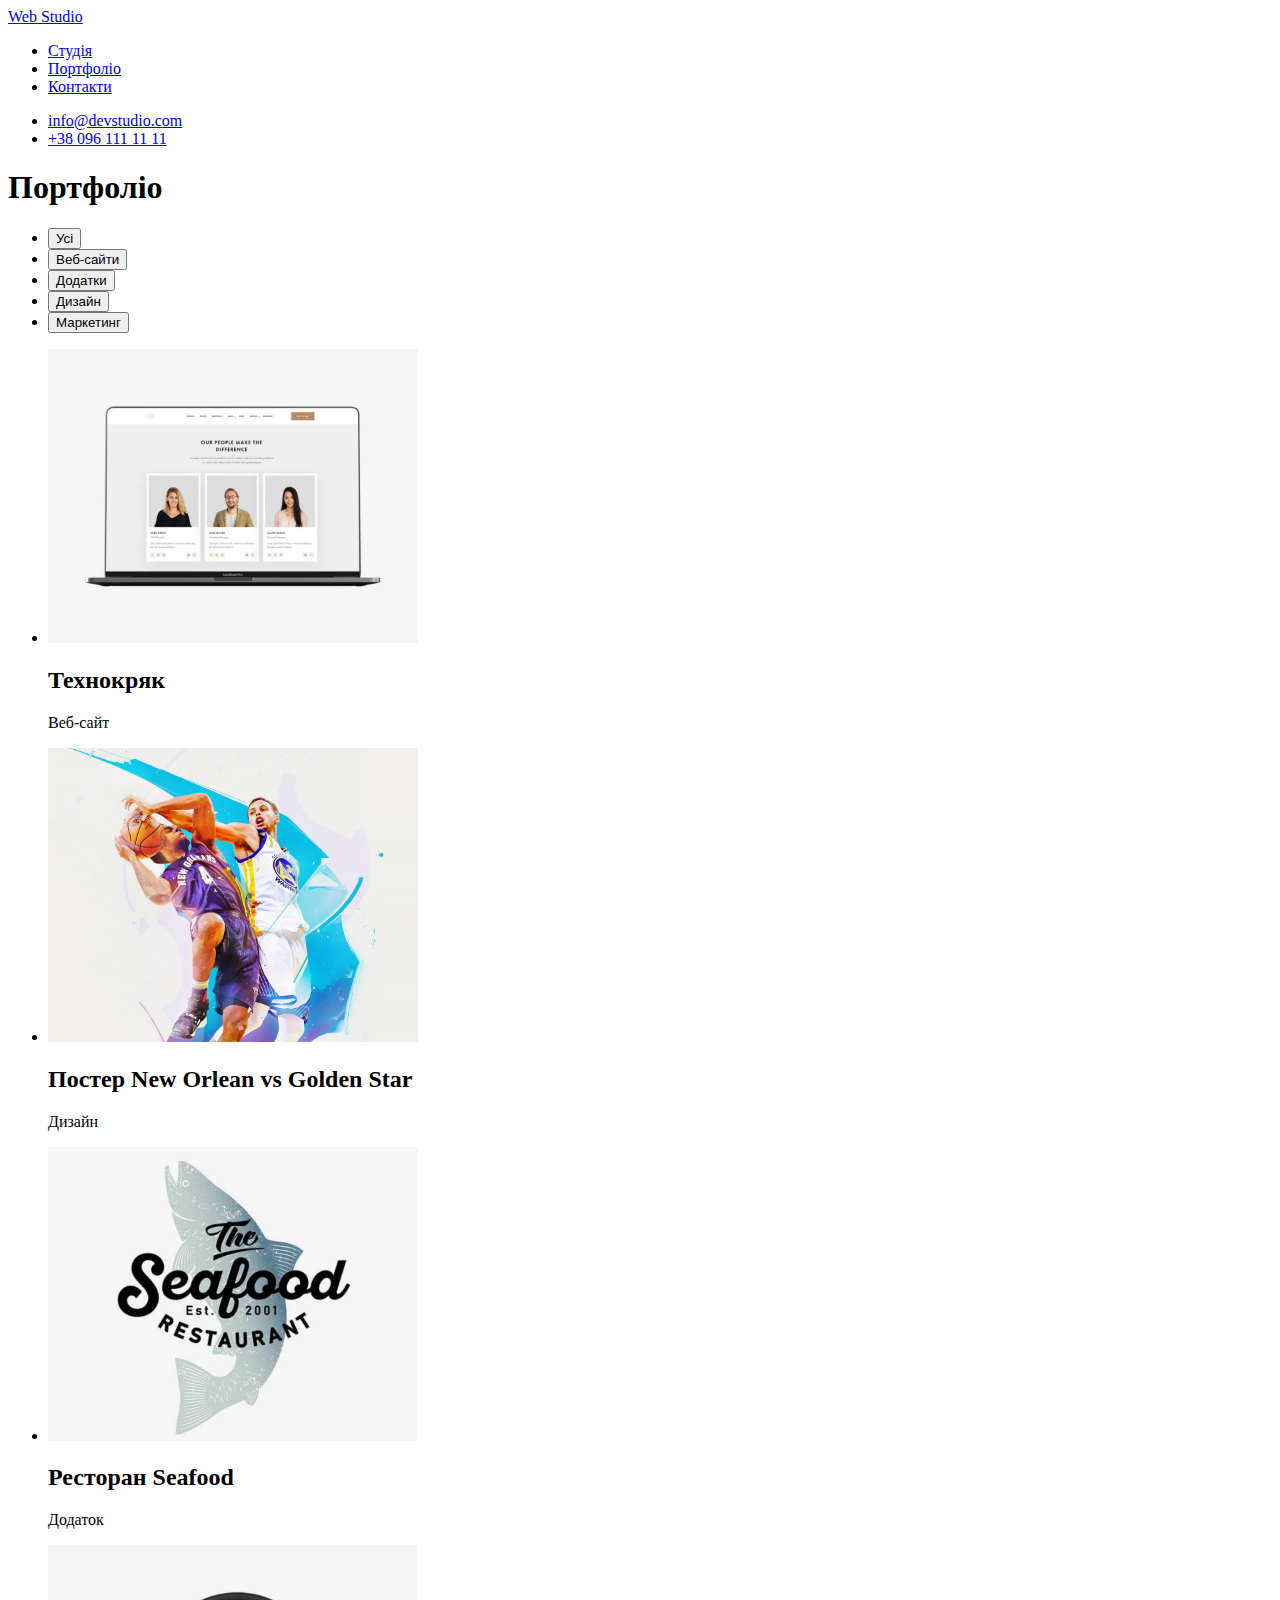
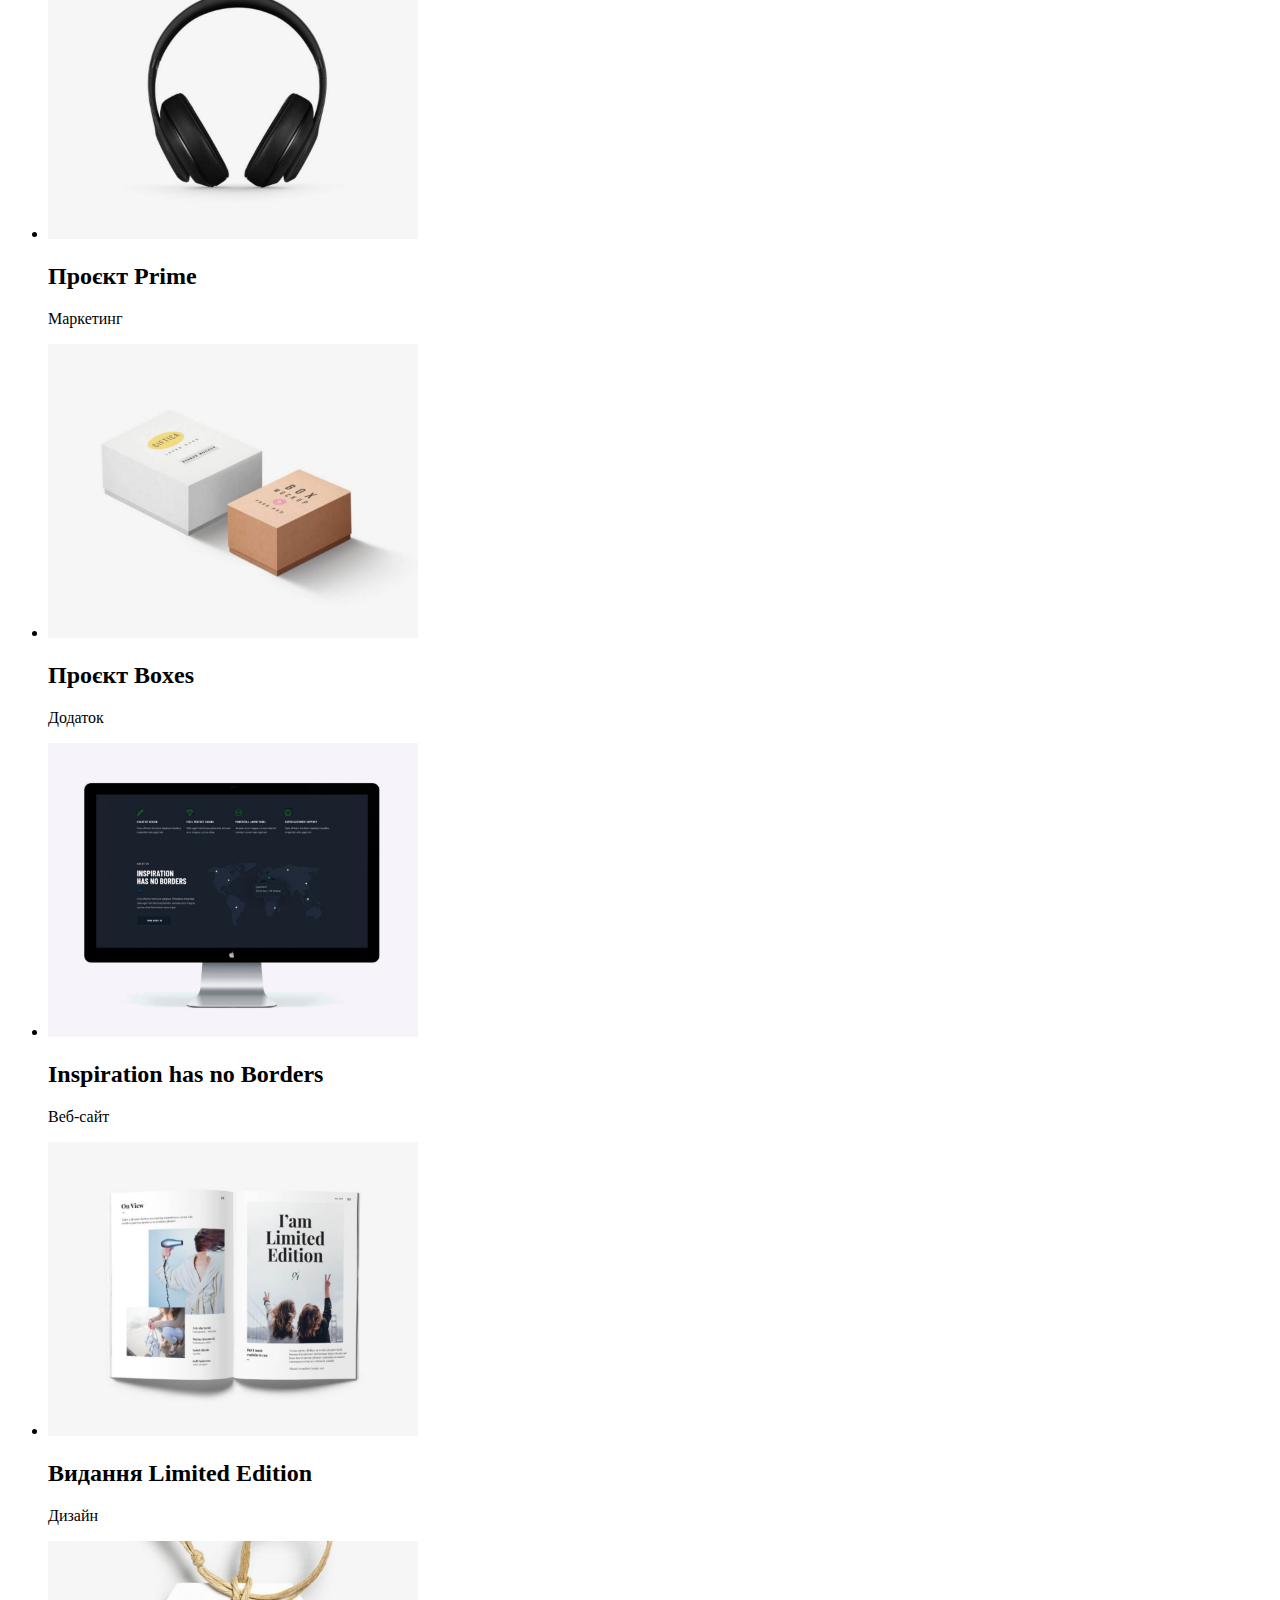
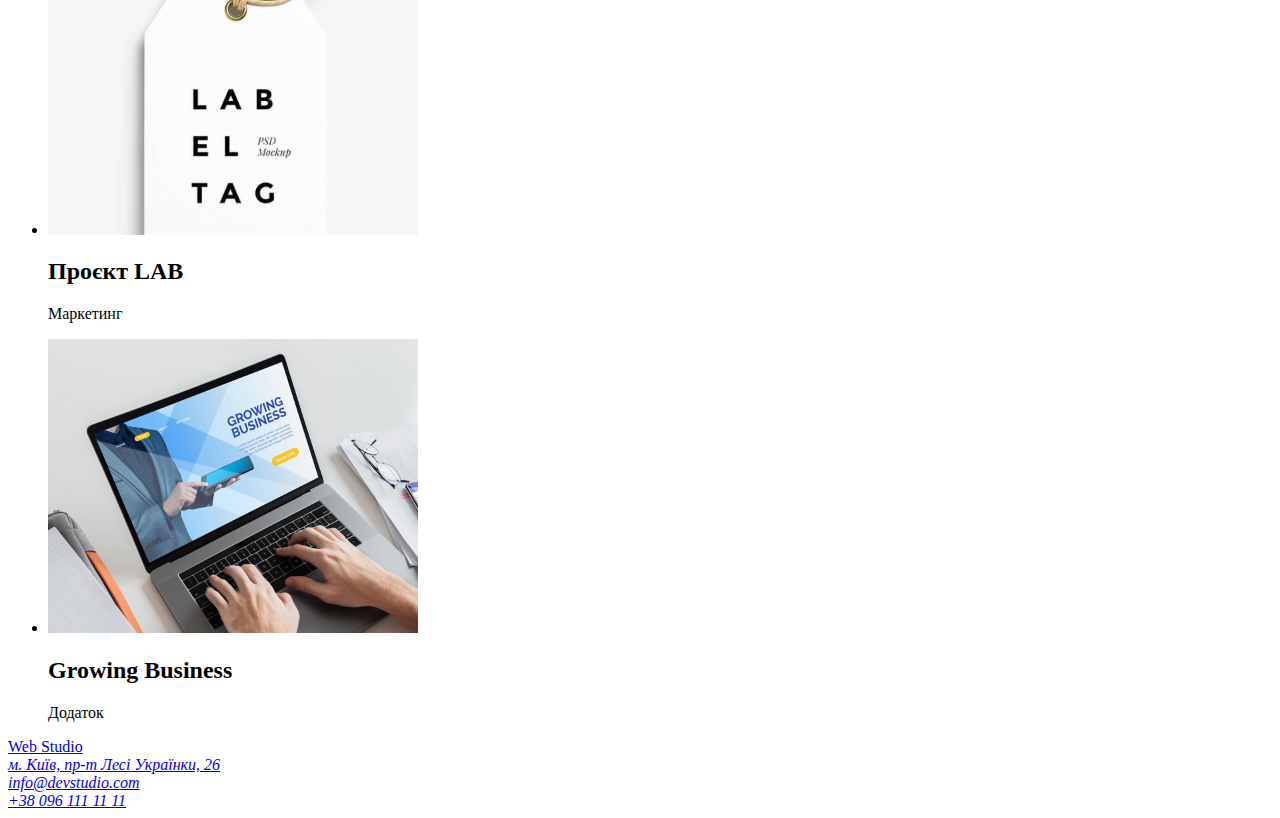
==== portfolio.html @ 48c12817 "додає розмітку сторінки портфоліо" ====
<!DOCTYPE html>
<html lang="uk">
  <head>
    <meta charset="UTF-8" />
    <meta http-equiv="X-UA-Compatible" content="IE=edge" />
    <meta name="viewport" content="width=device-width, initial-scale=1.0" />
    <title lang="en">Web Studio</title>
  </head>
  <body>
    <header>
      <nav>
        <a href="./index.html" lang="en">Web Studio</a>
        <ul>
          <li>
            <a href="/index.html">Студія</a>
          </li>
          <li>
            <a href="./portfolio.html">Портфоліо</a>
          </li>
          <li>
            <a href="#">Контакти</a>
          </li>
        </ul>
      </nav>
      <ul>
        <li><a href="mailto:info@devstudio.com">info@devstudio.com</a></li>
        <li><a href="tel:+380961111111">+38 096 111 11 11</a></li>
      </ul>
    </header>

    <main>
      <section>
        <h1>Портфоліо</h1>
        <ul>
          <li><button type="button">Усі</button></li>
          <li><button type="button">Веб-сайти</button></li>
          <li><button type="button">Додатки</button></li>
          <li><button type="button">Дизайн</button></li>
          <li><button type="button">Маркетинг</button></li>
        </ul>

        <ul>
          <li>
            <img
              src="./images/portfolio-section image-technokryak.jpg"
              alt="включений лептоп"
              width="370"
            />
            <h2>Технокряк</h2>
            <p>Веб-сайт</p>
          </li>
          <li>
            <img
              src="./images/portfolio-section image-new orlean.jpg"
              alt="постер з зображенням баскетболістів"
              width="370"
            />
            <h2>Постер New Orlean vs Golden Star</h2>
            <p>Дизайн</p>
          </li>
          <li>
            <img
              src="./images/portfolio-section image-seafood.jpg"
              alt="логотип
            ресторану"
              width="370"
            />
            <h2>Ресторан Seafood</h2>
            <p>Додаток</p>
          </li>
          <li>
            <img
              src="./images/portfolio-section image-prime.jpg"
              alt="навушники"
              width="370"
            />
            <h2>Проєкт Prime</h2>
            <p>Маркетинг</p>
          </li>
          <li>
            <img
              src="./images/portfolio-section image-boxes.jpg"
              alt="дві
            коробки"
              width="370"
            />
            <h2>Проєкт Boxes</h2>
            <p>Додаток</p>
          </li>
          <li>
            <img
              src="./images/portfolio-section image-inspiration.jpg"
              alt="монітор з відображенням сайту"
              width="370"
            />
            <h2>Inspiration has no Borders</h2>
            <p>Веб-сайт</p>
          </li>
          <li>
            <img
              src="./images/portfolio-section image-limited edition.jpg"
              alt="розгорнутий журнал"
              width="370"
            />
            <h2>Видання Limited Edition</h2>
            <p>Дизайн</p>
          </li>
          <li>
            <img
              src="./images/portfolio-section image-lab.jpg"
              alt="бірка з
            логотипом проетку лаб"
              width="370"
            />
            <h2>Проєкт LAB</h2>
            <p>Маркетинг</p>
          </li>
          <li>
            <img
              src="./images/portfolio-section image-growing business.jpg"
              alt="чоловік друкує на лептопі з відкритим сайтом додатку"
              width="370"
            />
            <h2>Growing Business</h2>
            <p>Додаток</p>
          </li>
        </ul>
      </section>
    </main>

    <footer>
      <a href="/" lang="en">Web Studio</a>
      <address>
        <a
          href="https://goo.gl/maps/CPtrU1FHBa2aNyZL9"
          target="_blank"
          rel="noopener noreferrer nofollow"
          >м. Київ, пр-т Лесі Українки, 26</a
        ><br />

        <a href="mailto:info@devstudio.com">info@devstudio.com</a><br />
        <a href="tel:++380961111111">+38 096 111 11 11</a><br />
      </address>
    </footer>
  </body>
</html>
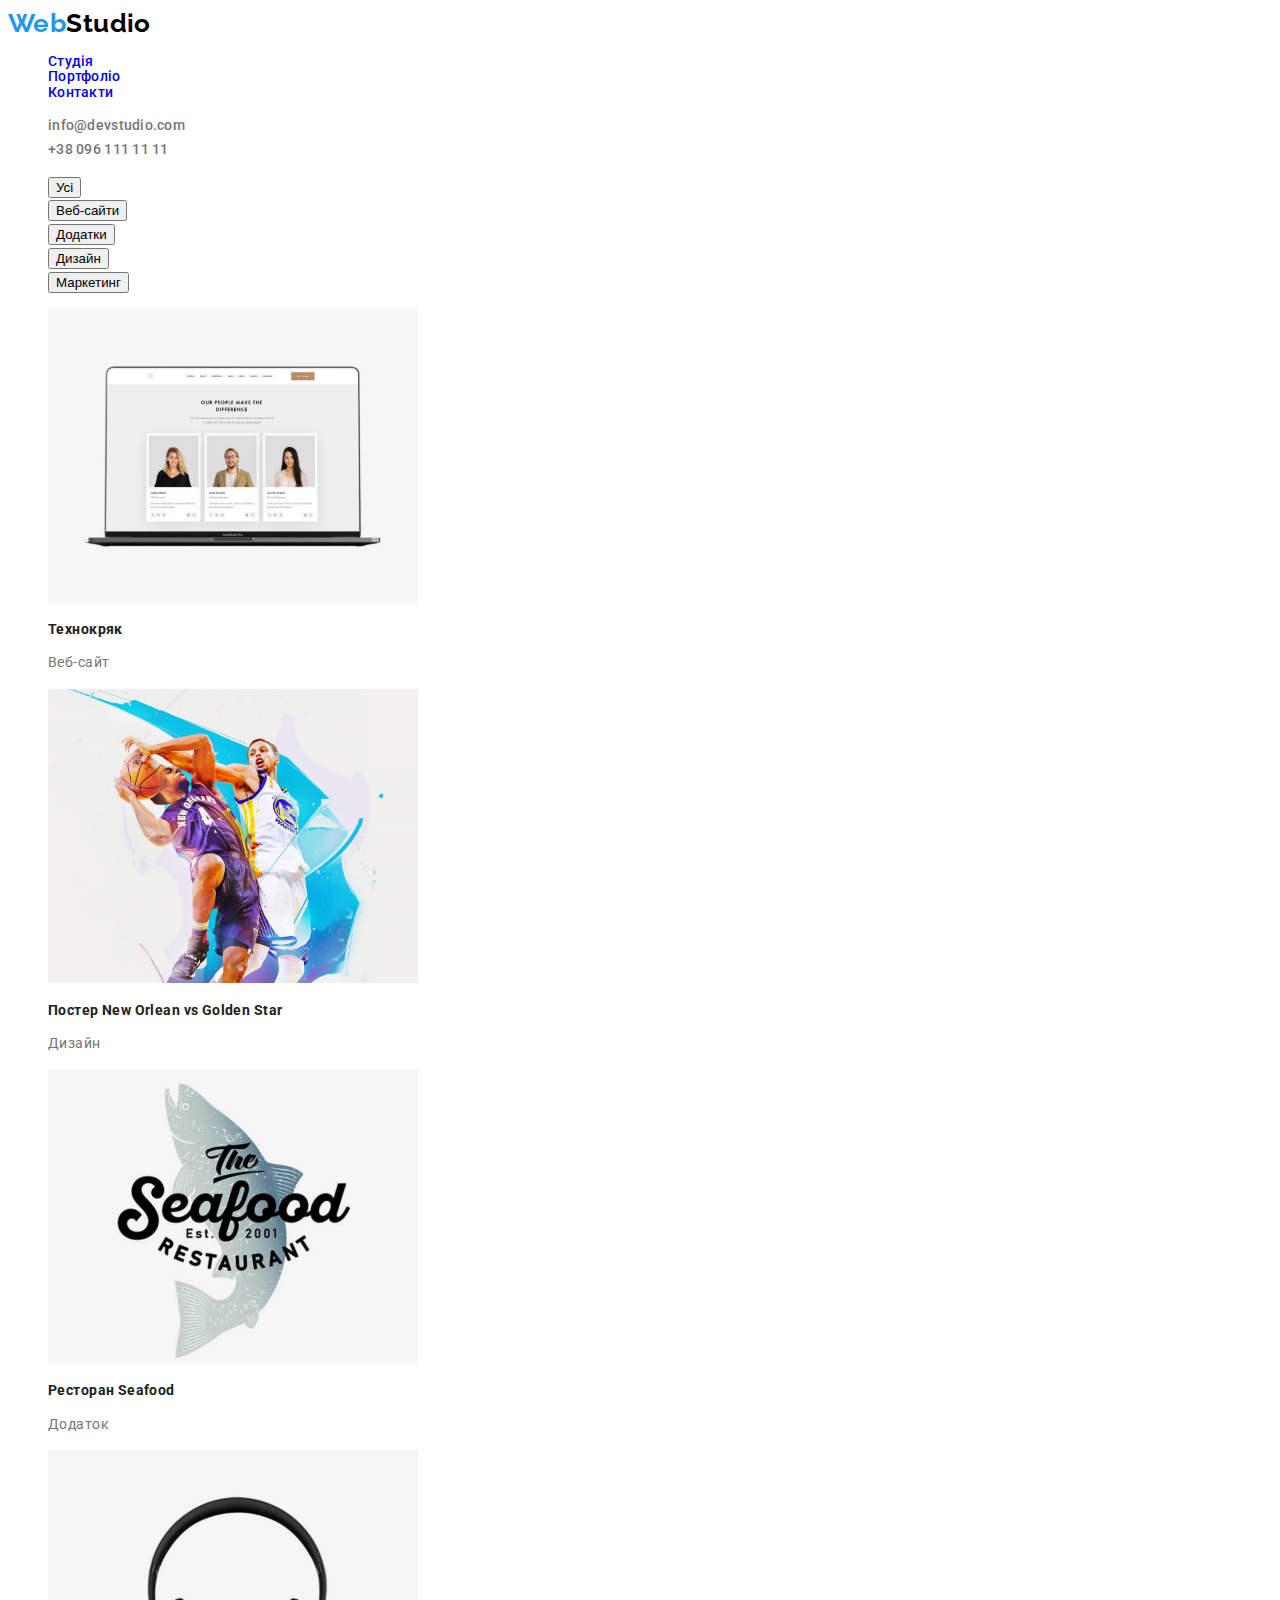
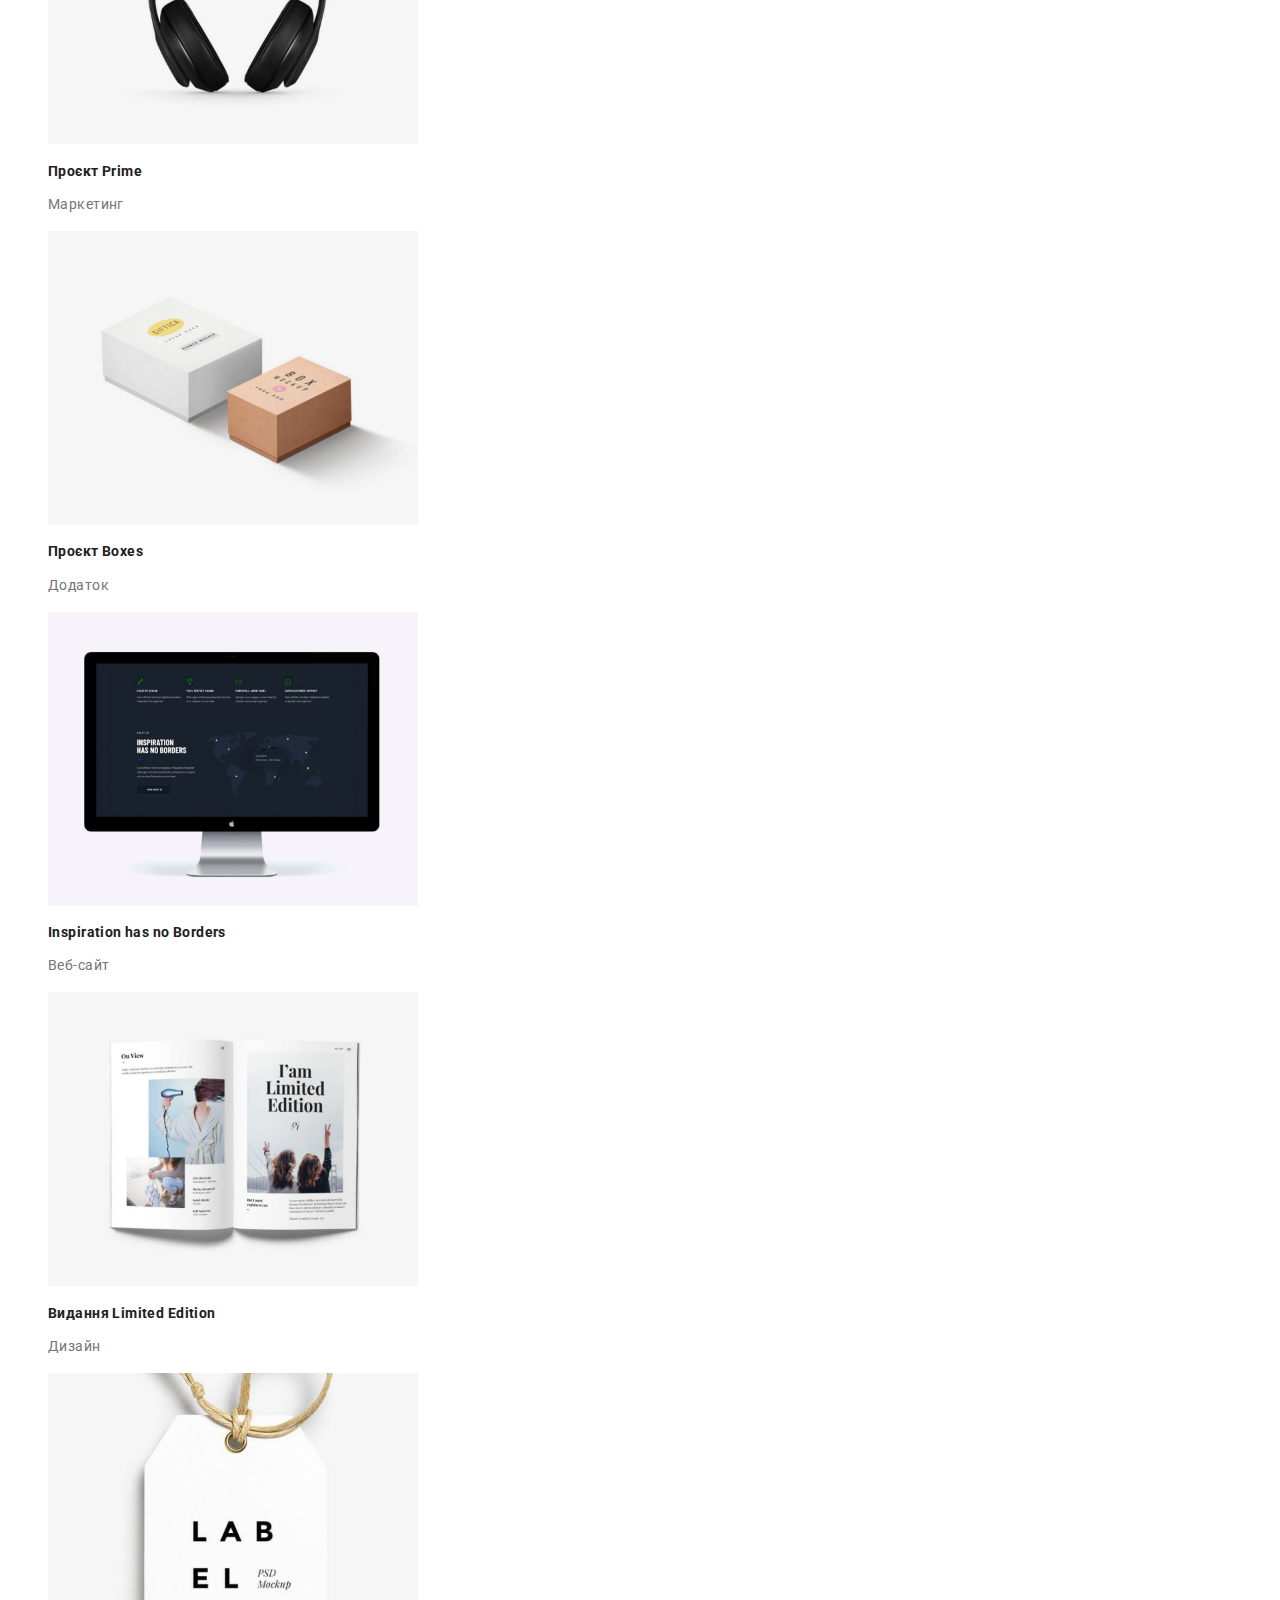
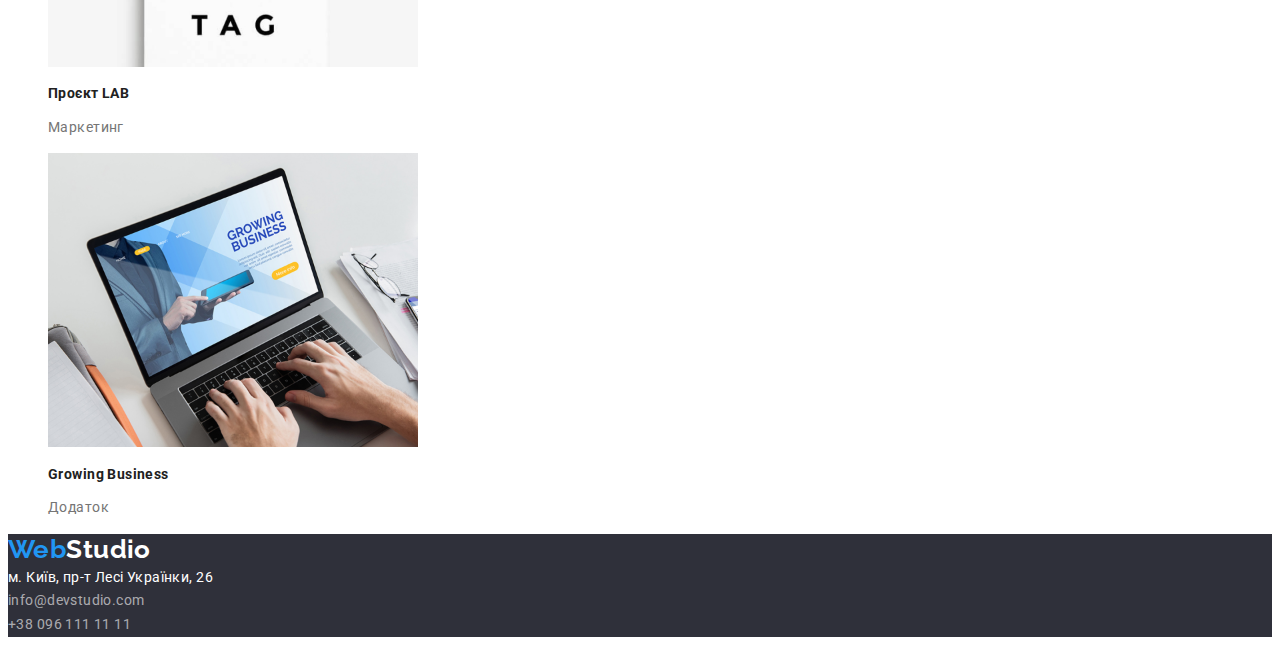
==== commit 3b21fa92: "додає базові стилі до сторінок макету" ====
--- a/portfolio.html
+++ b/portfolio.html
@@ -5,33 +5,45 @@
     <meta http-equiv="X-UA-Compatible" content="IE=edge" />
     <meta name="viewport" content="width=device-width, initial-scale=1.0" />
     <title lang="en">Web Studio</title>
+    <link rel="stylesheet" href="./css/styles.css" />
+
+    <link
+      href="https://fonts.googleapis.com/css2?family=Raleway:wght@700&family=Roboto:wght@400;500;700;900&display=swap"
+      rel="stylesheet"
+    />
   </head>
-  <body>
+  <body class="page">
     <header>
       <nav>
-        <a href="./index.html" lang="en">Web Studio</a>
-        <ul>
+        <a href="./index.html" class="logo" lang="en"
+          ><span class="accent">Web</span>Studio</a
+        >
+        <ul class="site-nav list">
           <li>
-            <a href="/index.html">Студія</a>
+            <a href="/index.html" class="link">Студія</a>
           </li>
           <li>
-            <a href="./portfolio.html">Портфоліо</a>
+            <a href="./portfolio.html" class="link">Портфоліо</a>
           </li>
           <li>
-            <a href="#">Контакти</a>
+            <a href="#" class="link">Контакти</a>
           </li>
         </ul>
       </nav>
-      <ul>
-        <li><a href="mailto:info@devstudio.com">info@devstudio.com</a></li>
-        <li><a href="tel:+380961111111">+38 096 111 11 11</a></li>
+      <ul class="contact-nav list">
+        <li>
+          <a href="mailto:info@devstudio.com" class="link"
+            >info@devstudio.com</a
+          >
+        </li>
+        <li><a href="tel:+380961111111" class="link">+38 096 111 11 11</a></li>
       </ul>
     </header>
 
     <main>
       <section>
-        <h1>Портфоліо</h1>
-        <ul>
+        <h1 class="visually-hidden">Портфоліо</h1>
+        <ul class="list">
           <li><button type="button">Усі</button></li>
           <li><button type="button">Веб-сайти</button></li>
           <li><button type="button">Додатки</button></li>
@@ -39,108 +51,132 @@
           <li><button type="button">Маркетинг</button></li>
         </ul>
 
-        <ul>
+        <ul class="portfolio list">
           <li>
-            <img
-              src="./images/portfolio-section image-technokryak.jpg"
-              alt="включений лептоп"
-              width="370"
-            />
-            <h2>Технокряк</h2>
-            <p>Веб-сайт</p>
+            <a href="./portfolio.html" class="link">
+              <img
+                src="./images/portfolio-section-technokryak.jpg"
+                alt="включений лептоп"
+                width="370"
+              />
+              <h2 class="title">Технокряк</h2>
+              <p class="item">Веб-сайт</p>
+            </a>
           </li>
           <li>
-            <img
-              src="./images/portfolio-section image-new orlean.jpg"
-              alt="постер з зображенням баскетболістів"
-              width="370"
-            />
-            <h2>Постер New Orlean vs Golden Star</h2>
-            <p>Дизайн</p>
+            <a href="./portfolio.html" class="link">
+              <img
+                src="./images/portfolio-section-neworlean.jpg"
+                alt="постер з зображенням баскетболістів"
+                width="370"
+              />
+              <h2 class="title">Постер New Orlean vs Golden Star</h2>
+              <p class="item">Дизайн</p>
+            </a>
           </li>
           <li>
-            <img
-              src="./images/portfolio-section image-seafood.jpg"
-              alt="логотип
+            <a href="./portfolio.html" class="link">
+              <img
+                src="./images/portfolio-section-seafood.jpg"
+                alt="логотип
             ресторану"
-              width="370"
-            />
-            <h2>Ресторан Seafood</h2>
-            <p>Додаток</p>
+                width="370"
+              />
+              <h2 class="title">Ресторан Seafood</h2>
+              <p class="item">Додаток</p>
+            </a>
           </li>
           <li>
-            <img
-              src="./images/portfolio-section image-prime.jpg"
-              alt="навушники"
-              width="370"
-            />
-            <h2>Проєкт Prime</h2>
-            <p>Маркетинг</p>
+            <a href="./portfolio.html" class="link">
+              <img
+                src="./images/portfolio-section-prime.jpg"
+                alt="навушники"
+                width="370"
+              />
+              <h2 class="title">Проєкт Prime</h2>
+              <p class="item">Маркетинг</p>
+            </a>
           </li>
           <li>
-            <img
-              src="./images/portfolio-section image-boxes.jpg"
-              alt="дві
+            <a href="./portfolio.html" class="link">
+              <img
+                src="./images/portfolio-section-boxes.jpg"
+                alt="дві
             коробки"
-              width="370"
-            />
-            <h2>Проєкт Boxes</h2>
-            <p>Додаток</p>
+                width="370"
+              />
+              <h2 class="title">Проєкт Boxes</h2>
+              <p class="item">Додаток</p>
+            </a>
           </li>
           <li>
-            <img
-              src="./images/portfolio-section image-inspiration.jpg"
-              alt="монітор з відображенням сайту"
-              width="370"
-            />
-            <h2>Inspiration has no Borders</h2>
-            <p>Веб-сайт</p>
+            <a href="./portfolio.html" class="link">
+              <img
+                src="./images/portfolio-section-inspiration.jpg"
+                alt="монітор з відображенням сайту"
+                width="370"
+              />
+              <h2 class="title">Inspiration has no Borders</h2>
+              <p class="item">Веб-сайт</p>
+            </a>
           </li>
           <li>
-            <img
-              src="./images/portfolio-section image-limited edition.jpg"
-              alt="розгорнутий журнал"
-              width="370"
-            />
-            <h2>Видання Limited Edition</h2>
-            <p>Дизайн</p>
+            <a href="./portfolio.html" class="link">
+              <img
+                src="./images/portfolio-section-limitededition.jpg"
+                alt="розгорнутий журнал"
+                width="370"
+              />
+              <h2 class="title">Видання Limited Edition</h2>
+              <p class="item">Дизайн</p>
+            </a>
           </li>
           <li>
-            <img
-              src="./images/portfolio-section image-lab.jpg"
-              alt="бірка з
-            логотипом проетку лаб"
-              width="370"
-            />
-            <h2>Проєкт LAB</h2>
-            <p>Маркетинг</p>
+            <a href="./portfolio.html" class="link">
+              <img
+                src="./images/portfolio-section-lab.jpg"
+                alt="бірка з логотипом проетку лаб"
+                width="370"
+              />
+              <h2 class="title">Проєкт LAB</h2>
+              <p class="item">Маркетинг</p>
+            </a>
           </li>
           <li>
-            <img
-              src="./images/portfolio-section image-growing business.jpg"
-              alt="чоловік друкує на лептопі з відкритим сайтом додатку"
-              width="370"
-            />
-            <h2>Growing Business</h2>
-            <p>Додаток</p>
+            <a href="./portfolio.html" class="link">
+              <img
+                src="./images/portfolio-section-growingbusiness.jpg"
+                alt="чоловік друкує на лептопі з відкритим сайтом додатку"
+                width="370"
+              />
+              <h2 class="title">Growing Business</h2>
+              <p class="item">Додаток</p>
+            </a>
           </li>
         </ul>
       </section>
     </main>
 
-    <footer>
-      <a href="/" lang="en">Web Studio</a>
+    <footer class="adress">
+      <a href="/" class="logo" lang="en"
+        ><span class="accent">Web</span>Studio</a
+      >
       <address>
         <a
           href="https://goo.gl/maps/CPtrU1FHBa2aNyZL9"
           target="_blank"
           rel="noopener noreferrer nofollow"
+          class="link"
           >м. Київ, пр-т Лесі Українки, 26</a
         ><br />
 
-        <a href="mailto:info@devstudio.com">info@devstudio.com</a><br />
-        <a href="tel:++380961111111">+38 096 111 11 11</a><br />
+        <a href="mailto:info@devstudio.com" class="link contacts"
+          >info@devstudio.com</a
+        ><br />
+        <a href="tel:++380961111111" class="link contacts">+38 096 111 11 11</a
+        ><br />
       </address>
+    </footer>
     </footer>
   </body>
 </html>
--- a/css/styles.css
+++ b/css/styles.css
@@ -0,0 +1,169 @@
+:root {
+    --primary-text-color: #757575;
+    --title-text-color: #212121;
+    --accent-color: #2196f3;
+    --hero-text-color: #fff;
+    --bgc-secondary-color: #f5f4fA;
+    --bgc-temporary-color: #2F303A;
+}
+
+
+.page {
+    background-color: #fff;
+    color: var(--primary-text-color);
+  
+    font-family: Roboto, sans-serif;
+    letter-spacing: 0.03em;
+    font-weight: 400;
+    font-size: 14px;
+    line-height: 1.7;
+   }
+
+.logo{
+    color:#000;
+    font-family: Raleway, sans-serif;
+    font-weight: 700;
+    font-size: 26px;
+    line-height: 1.2;
+    text-decoration: none;
+}
+
+.accent {
+color: var(--accent-color);
+}
+
+.list {
+    list-style: none;
+}
+
+.link {
+    text-decoration: none;
+}
+
+
+/* Site-nav */
+
+.site-nav {
+    color: var(--title-text-color);
+    letter-spacing: 0.02em;
+    font-weight: 500;
+    font-size: 14px;
+    line-height: 1.1;
+    letter-spacing: 0.02em;
+}
+
+.site-nav .link:hover,
+.site-nav .link:focus {
+    color: var(--accent-color);
+}
+
+.contact-nav .link{
+    color: var(--primary-text-color);
+    font-weight: 500;
+    font-size: 14px;
+    line-height: 1.1;
+    letter-spacing: 0.02em;
+}
+
+.contact-nav .link:hover,
+.contact-nav .link:focus {
+    color: var(--accent-color);
+}
+
+
+/* Hero */
+
+.hero-title {
+    color: #fff;
+    background-color: var(--bgc-temporary-color);
+    font-weight: 900;
+    font-size: 44px;
+    line-height: 1.4;
+    text-align: center;
+    letter-spacing: 0.06em;
+    text-transform: uppercase;
+}
+
+.button {
+    color: var(--hero-text-color);
+    background-color: var(--accent-color);
+    font-size: 16px;
+}
+
+
+/* Section */
+
+.visually-hidden {
+    position: absolute;
+    white-space: nowrap;
+    width: 1px;
+    height: 1px;
+    overflow: hidden;
+    border: 0;
+    padding: 0;
+    clip: rect(0 0 0 0);
+    clip-path: inset(50%);
+    margin: -1px;
+}
+
+.section-title{
+    color: var(--title-text-color);
+    font-weight: 700;
+    font-size: 36px;
+    line-height: 1.2;
+    
+}
+.title {
+    color: var(--title-text-color);
+    font-weight: 700;
+    font-size: 14px;
+    line-height: 1.1;
+    letter-spacing: 0.03em;
+}
+
+.portfolio-list .title {
+    color: var(--title-text-color);
+}
+
+.item {
+    color:var(--primary-text-color);
+    font-size: 14px;
+}
+
+
+.team .title {
+    font-weight: 500;
+    font-size: 16px;
+    line-height: 1.2;
+   
+}
+
+.team {
+    font-weight: 400;
+    line-height: 1.2;
+    background-color: var(--bgc-secondary-color);
+ 
+}
+
+/* Footer */
+
+.adress .logo {
+color: var(--hero-text-color);
+}
+
+.adress {
+    background-color: var(--bgc-temporary-color);
+    color: var(--hero-text-color);
+}
+
+.adress .link {
+    text-decoration: none;
+    color: var(--hero-text-color);
+    font-weight: 400;
+    font-style: normal;
+    line-height: 1.7;
+}
+
+.adress .contacts {
+    color: rgba(255, 255, 255, 0.6);
+}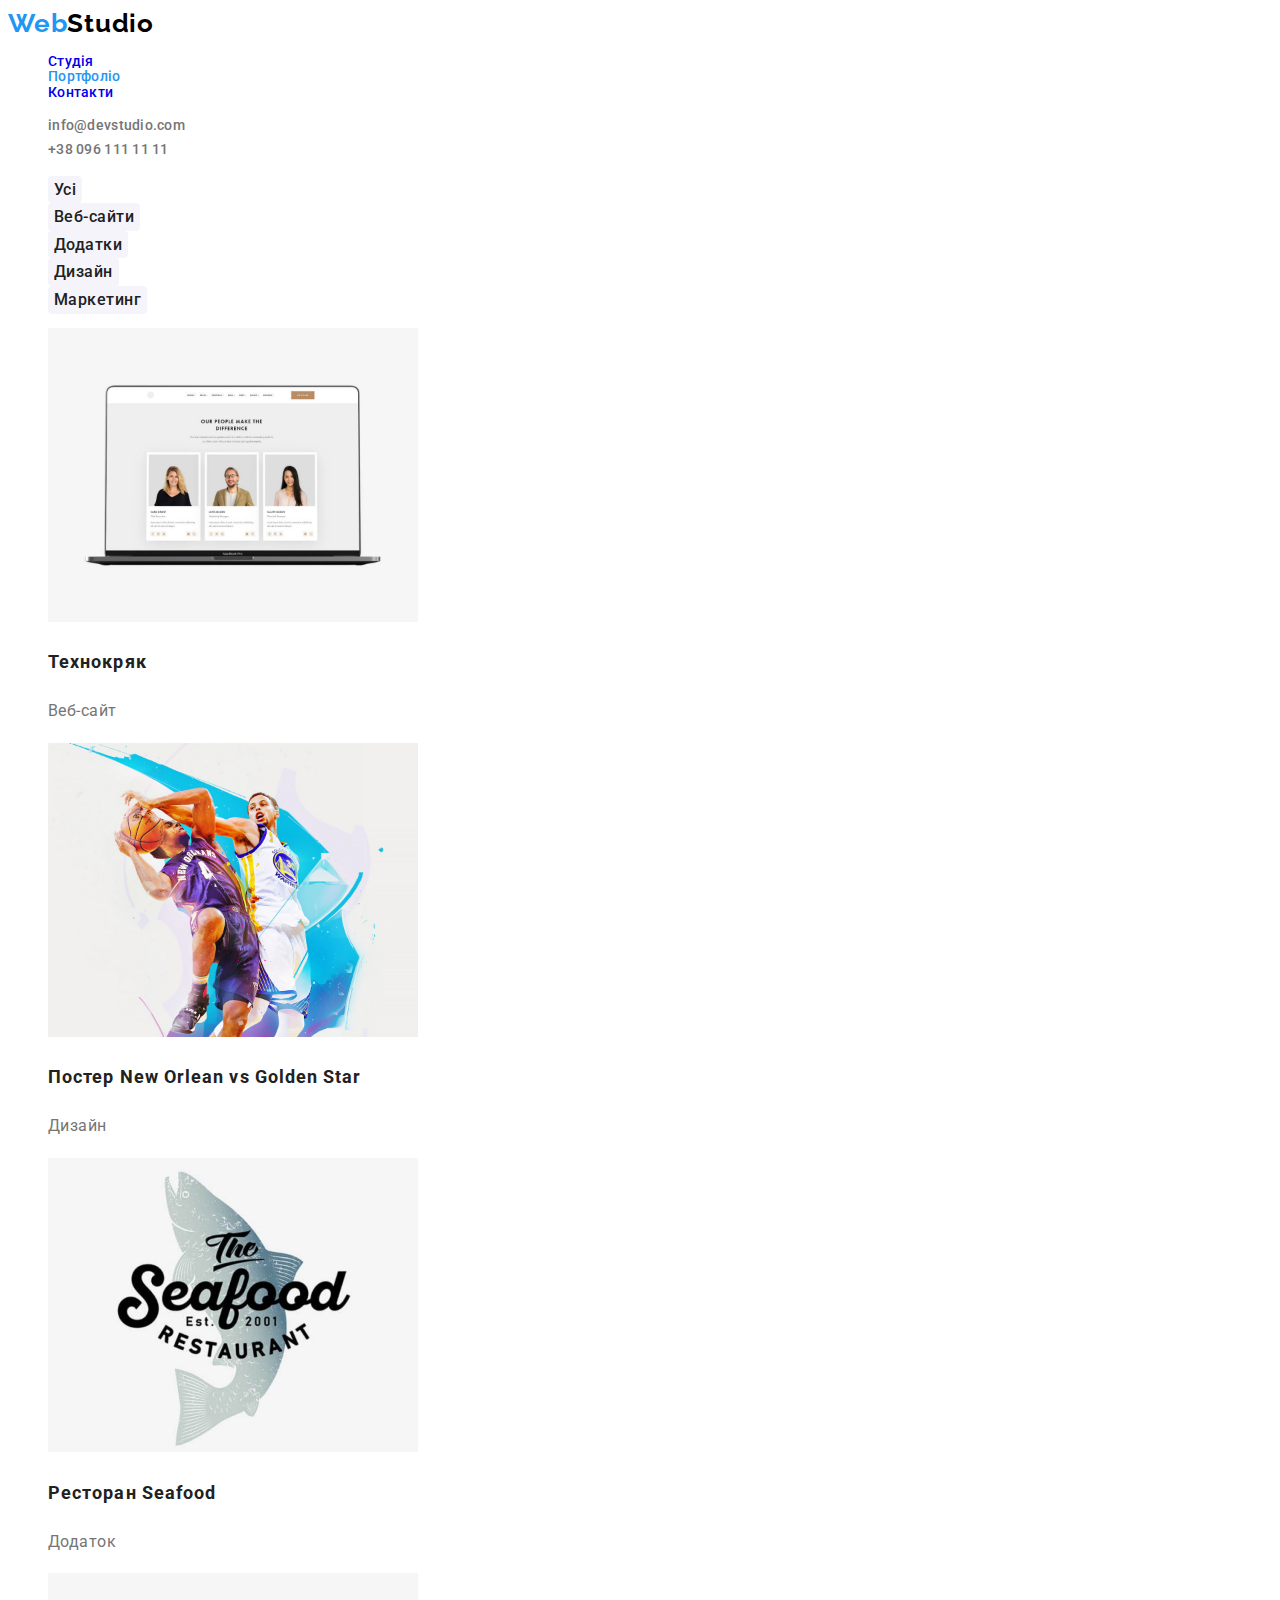
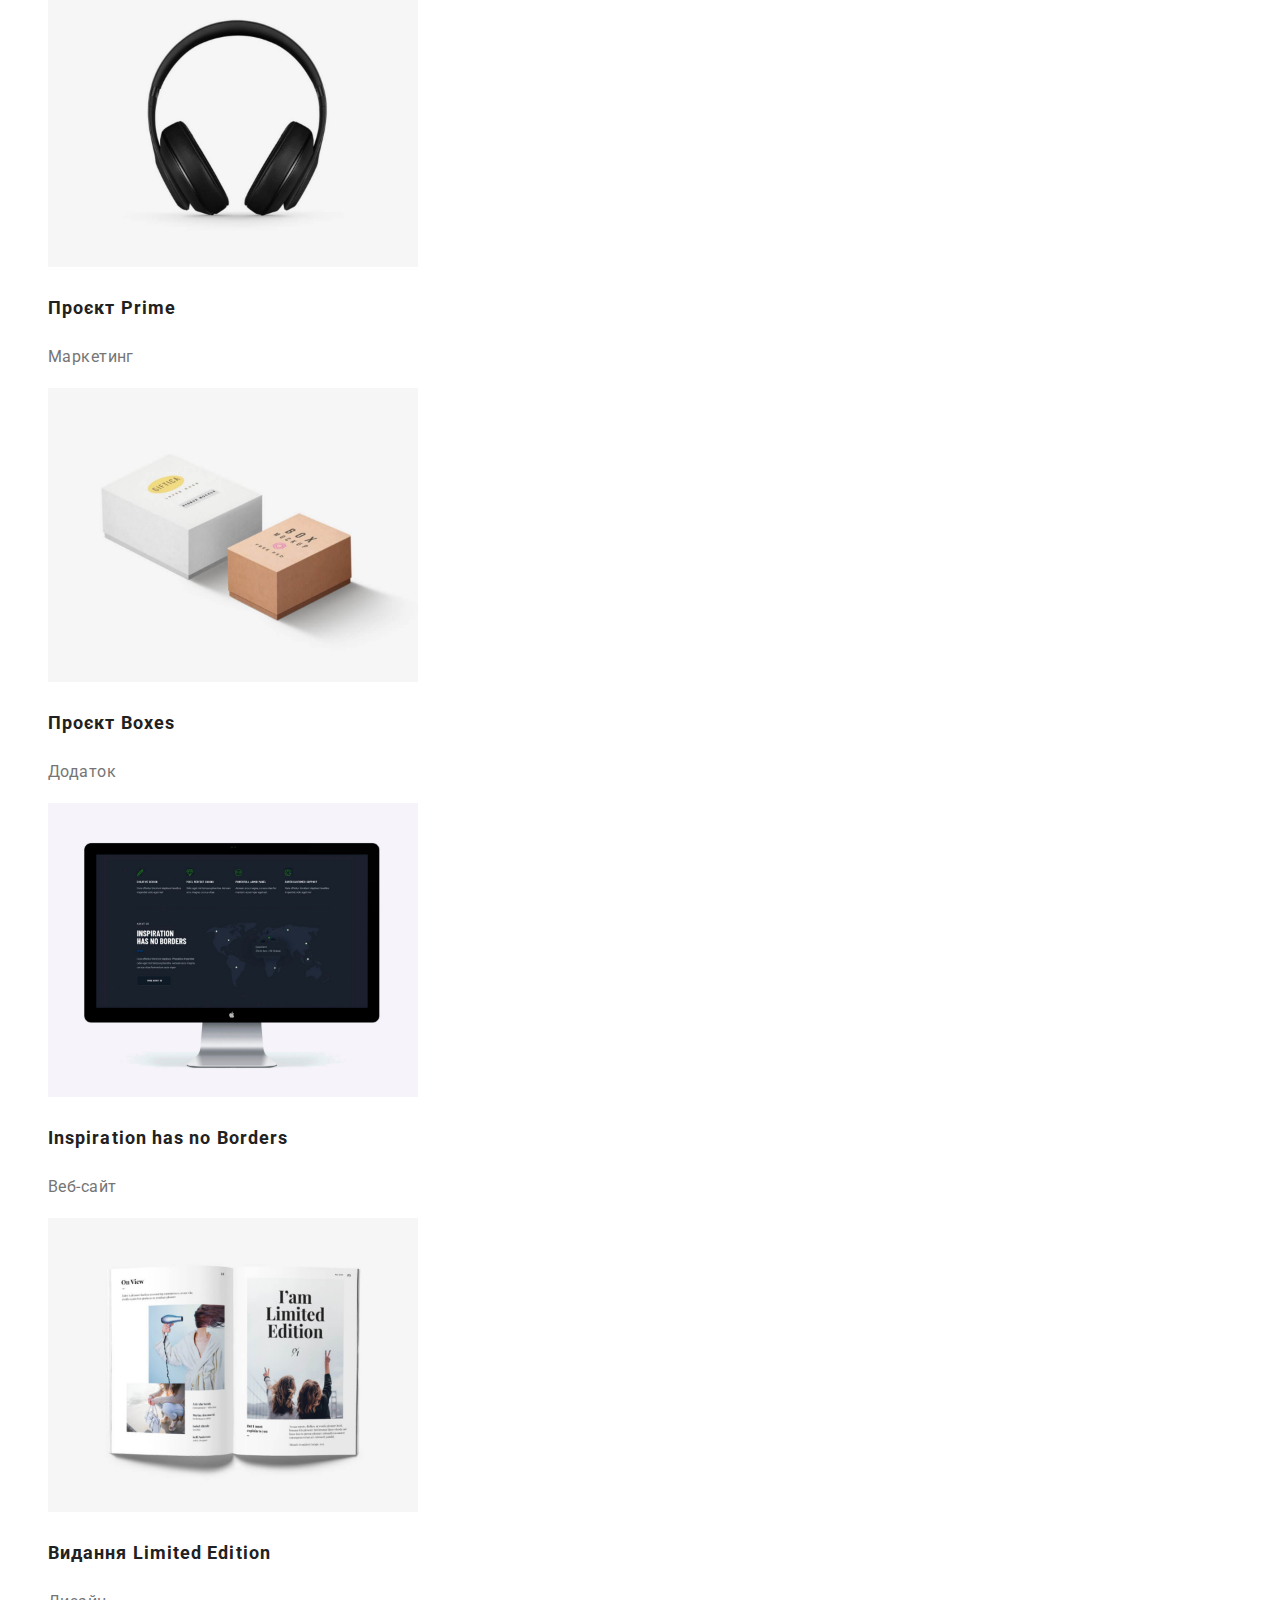
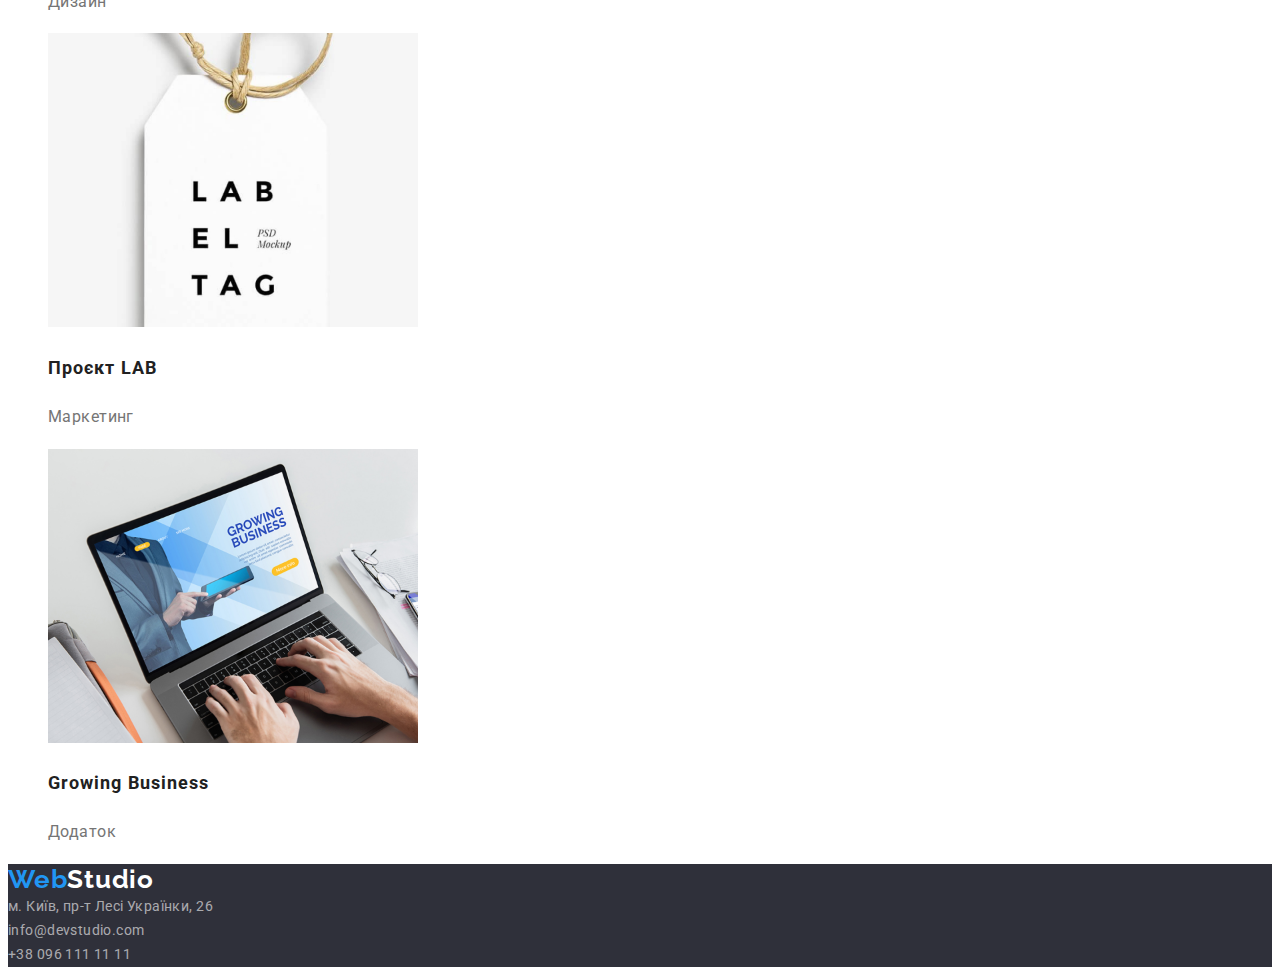
==== commit c1951c97: "додає шрифти до сторінок макету" ====
--- a/portfolio.html
+++ b/portfolio.html
@@ -23,10 +23,10 @@
             <a href="/index.html" class="link">Студія</a>
           </li>
           <li>
-            <a href="./portfolio.html" class="link">Портфоліо</a>
+            <a href="./portfolio.html" class="link current">Портфоліо</a>
           </li>
           <li>
-            <a href="#" class="link">Контакти</a>
+            <a href="/" class="link">Контакти</a>
           </li>
         </ul>
       </nav>
@@ -44,11 +44,15 @@
       <section>
         <h1 class="visually-hidden">Портфоліо</h1>
         <ul class="list">
-          <li><button type="button">Усі</button></li>
-          <li><button type="button">Веб-сайти</button></li>
-          <li><button type="button">Додатки</button></li>
-          <li><button type="button">Дизайн</button></li>
-          <li><button type="button">Маркетинг</button></li>
+          <li><button type="button" class="filter-button">Усі</button></li>
+          <li>
+            <button type="button" class="filter-button">Веб-сайти</button>
+          </li>
+          <li><button type="button" class="filter-button">Додатки</button></li>
+          <li><button type="button" class="filter-button">Дизайн</button></li>
+          <li>
+            <button type="button" class="filter-button">Маркетинг</button>
+          </li>
         </ul>
 
         <ul class="portfolio list">
@@ -70,7 +74,9 @@
                 alt="постер з зображенням баскетболістів"
                 width="370"
               />
-              <h2 class="title">Постер New Orlean vs Golden Star</h2>
+              <h2 class="title">
+                Постер <span lang="en">New Orlean vs Golden Star</span>
+              </h2>
               <p class="item">Дизайн</p>
             </a>
           </li>
@@ -82,7 +88,7 @@
             ресторану"
                 width="370"
               />
-              <h2 class="title">Ресторан Seafood</h2>
+              <h2 class="title">Ресторан <span lang="en">Seafood</span></h2>
               <p class="item">Додаток</p>
             </a>
           </li>
@@ -93,7 +99,7 @@
                 alt="навушники"
                 width="370"
               />
-              <h2 class="title">Проєкт Prime</h2>
+              <h2 class="title">Проєкт <span lang="en">Prime</span></h2>
               <p class="item">Маркетинг</p>
             </a>
           </li>
@@ -105,7 +111,7 @@
             коробки"
                 width="370"
               />
-              <h2 class="title">Проєкт Boxes</h2>
+              <h2 class="title">Проєкт <span lang="en">Boxes</span></h2>
               <p class="item">Додаток</p>
             </a>
           </li>
@@ -116,7 +122,7 @@
                 alt="монітор з відображенням сайту"
                 width="370"
               />
-              <h2 class="title">Inspiration has no Borders</h2>
+              <h2 class="title" lang="en">Inspiration has no Borders</h2>
               <p class="item">Веб-сайт</p>
             </a>
           </li>
@@ -127,7 +133,9 @@
                 alt="розгорнутий журнал"
                 width="370"
               />
-              <h2 class="title">Видання Limited Edition</h2>
+              <h2 class="title">
+                Видання <span lang="en">Limited Edition</span>
+              </h2>
               <p class="item">Дизайн</p>
             </a>
           </li>
@@ -138,7 +146,7 @@
                 alt="бірка з логотипом проетку лаб"
                 width="370"
               />
-              <h2 class="title">Проєкт LAB</h2>
+              <h2 class="title">Проєкт <span lang="en">LAB</span></h2>
               <p class="item">Маркетинг</p>
             </a>
           </li>
@@ -149,7 +157,7 @@
                 alt="чоловік друкує на лептопі з відкритим сайтом додатку"
                 width="370"
               />
-              <h2 class="title">Growing Business</h2>
+              <h2 class="title" lang="en">Growing Business</h2>
               <p class="item">Додаток</p>
             </a>
           </li>
@@ -157,7 +165,7 @@
       </section>
     </main>
 
-    <footer class="adress">
+    <footer class="contacts">
       <a href="/" class="logo" lang="en"
         ><span class="accent">Web</span>Studio</a
       >
@@ -170,13 +178,10 @@
           >м. Київ, пр-т Лесі Українки, 26</a
         ><br />
 
-        <a href="mailto:info@devstudio.com" class="link contacts"
-          >info@devstudio.com</a
+        <a href="mailto:info@devstudio.com" class="link">info@devstudio.com</a
         ><br />
-        <a href="tel:++380961111111" class="link contacts">+38 096 111 11 11</a
-        ><br />
+        <a href="tel:++380961111111" class="link">+38 096 111 11 11</a><br />
       </address>
-    </footer>
     </footer>
   </body>
 </html>
--- a/css/styles.css
+++ b/css/styles.css
@@ -2,11 +2,11 @@
     --primary-text-color: #757575;
     --title-text-color: #212121;
     --accent-color: #2196f3;
+    --hero-button-active: #188CE8;
     --hero-text-color: #fff;
-    --bgc-secondary-color: #f5f4fA;
-    --bgc-temporary-color: #2F303A;
-}
-
+    --bgc-secondary-color: #f5f4fa;
+    --bgc-temporary-color: #2f303a;
+}
 
 .page {
     background-color: #fff;
@@ -17,7 +17,7 @@
     font-weight: 400;
     font-size: 14px;
     line-height: 1.7;
-   }
+}
 
 .logo{
     color:#000;
@@ -25,6 +25,7 @@
     font-weight: 700;
     font-size: 26px;
     line-height: 1.2;
+    letter-spacing: 0.03em;
     text-decoration: none;
 }
 
@@ -41,6 +42,7 @@
 }
 
 
+
 /* Site-nav */
 
 .site-nav {
@@ -58,7 +60,7 @@
 }
 
 .contact-nav .link{
-    color: var(--primary-text-color);
+    color: inherit;
     font-weight: 500;
     font-size: 14px;
     line-height: 1.1;
@@ -70,25 +72,45 @@
     color: var(--accent-color);
 }
 
+.site-nav .link.current {
+    color: var(--accent-color);
+}
+
+
 
 /* Hero */
+.hero {
+    background-color: var(--bgc-temporary-color);
+}
 
 .hero-title {
-    color: #fff;
-    background-color: var(--bgc-temporary-color);
     font-weight: 900;
     font-size: 44px;
     line-height: 1.4;
-    text-align: center;
     letter-spacing: 0.06em;
     text-transform: uppercase;
-}
-
-.button {
+    color: #fff;
+}
+
+.hero-button { 
+    font-weight: 700;
+    font-size: 16px;
+    line-height: 1.9;
+    letter-spacing: 0.06em;
+
+    border: 0;
+    border-radius: 4px;
     color: var(--hero-text-color);
     background-color: var(--accent-color);
-    font-size: 16px;
-}
+
+    cursor:pointer;
+}
+
+.hero-button:hover,
+.hero-button:focus {
+    background-color: var(--hero-button-active);
+}
+
 
 
 /* Section */
@@ -118,18 +140,25 @@
     font-weight: 700;
     font-size: 14px;
     line-height: 1.1;
-    letter-spacing: 0.03em;
-}
-
-.portfolio-list .title {
-    color: var(--title-text-color);
+}
+
+
+.portfolio .title {
+    color: var(--title-text-color);
+    font-size: 18px;
+    line-height: 2;
+    letter-spacing: 0.06em;
 }
 
 .item {
     color:var(--primary-text-color);
-    font-size: 14px;
-}
-
+    font-size: 16px;
+    line-height: 1.9;
+}
+
+.team-box {
+    background: var(--hero-text-color);
+}
 
 .team .title {
     font-weight: 500;
@@ -139,31 +168,62 @@
 }
 
 .team {
-    font-weight: 400;
     line-height: 1.2;
     background-color: var(--bgc-secondary-color);
  
 }
 
+
+
+/* Portfolio button*/
+
+.filter-button {
+    font-family: inherit;
+    font-weight: 500;
+    font-size: 16px;
+    line-height: 1.6;
+    letter-spacing: 0.03em; 
+
+    border: 0;
+    border-radius: 4px;
+    
+    color: var(--title-text-color);
+    background-color: var(--bgc-secondary-color);
+    
+    cursor: pointer;
+}
+
+.filter-button:hover,
+.filter-button:focus {
+    background-color: var(--accent-color);
+    color: var(--hero-text-color);
+}
+
+
+
 /* Footer */
 
-.adress .logo {
+.contacts .logo {
 color: var(--hero-text-color);
 }
 
-.adress {
+.contacts {
     background-color: var(--bgc-temporary-color);
     color: var(--hero-text-color);
 }
 
-.adress .link {
+.contacts .link {
     text-decoration: none;
     color: var(--hero-text-color);
     font-weight: 400;
     font-style: normal;
     line-height: 1.7;
-}
-
-.adress .contacts {
+
     color: rgba(255, 255, 255, 0.6);
-}+}
+
+.contacts .link:hover,
+.contacts .link:focus {
+    color: var(--accent-color);
+}
+
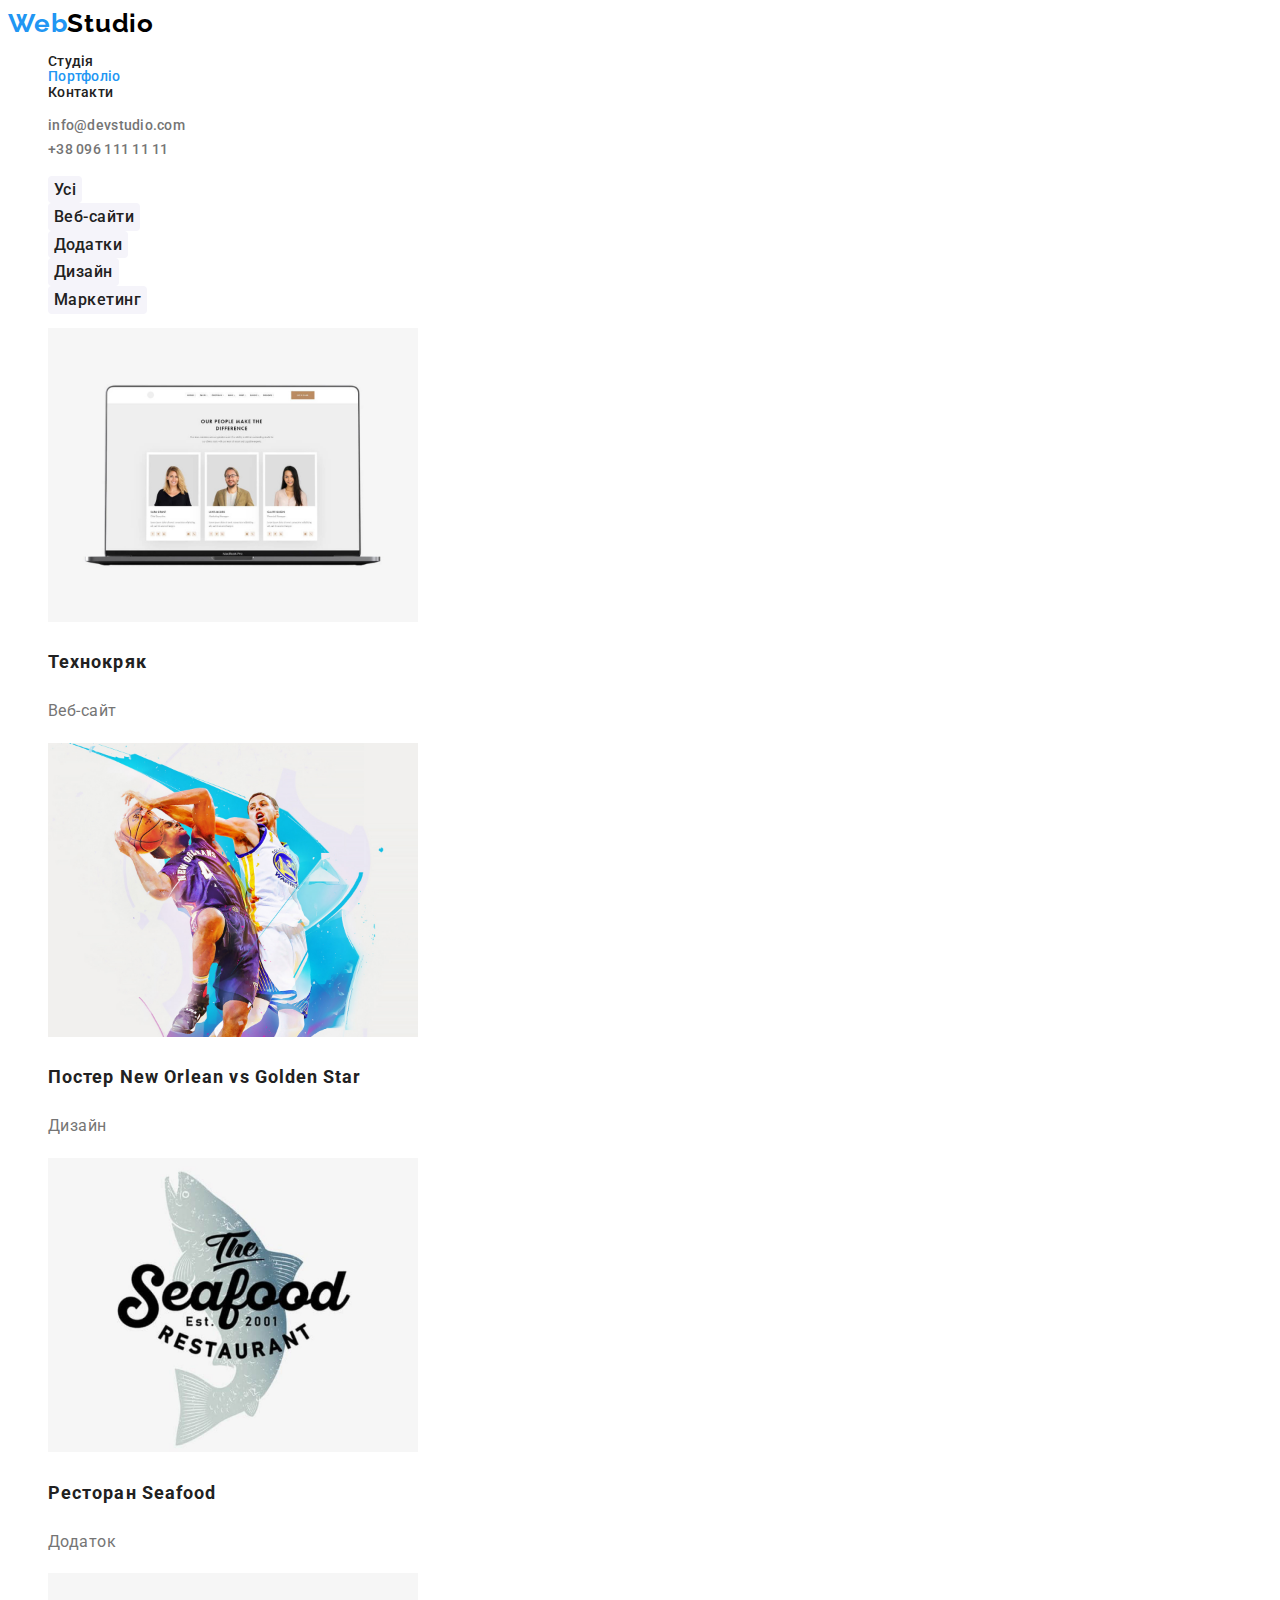
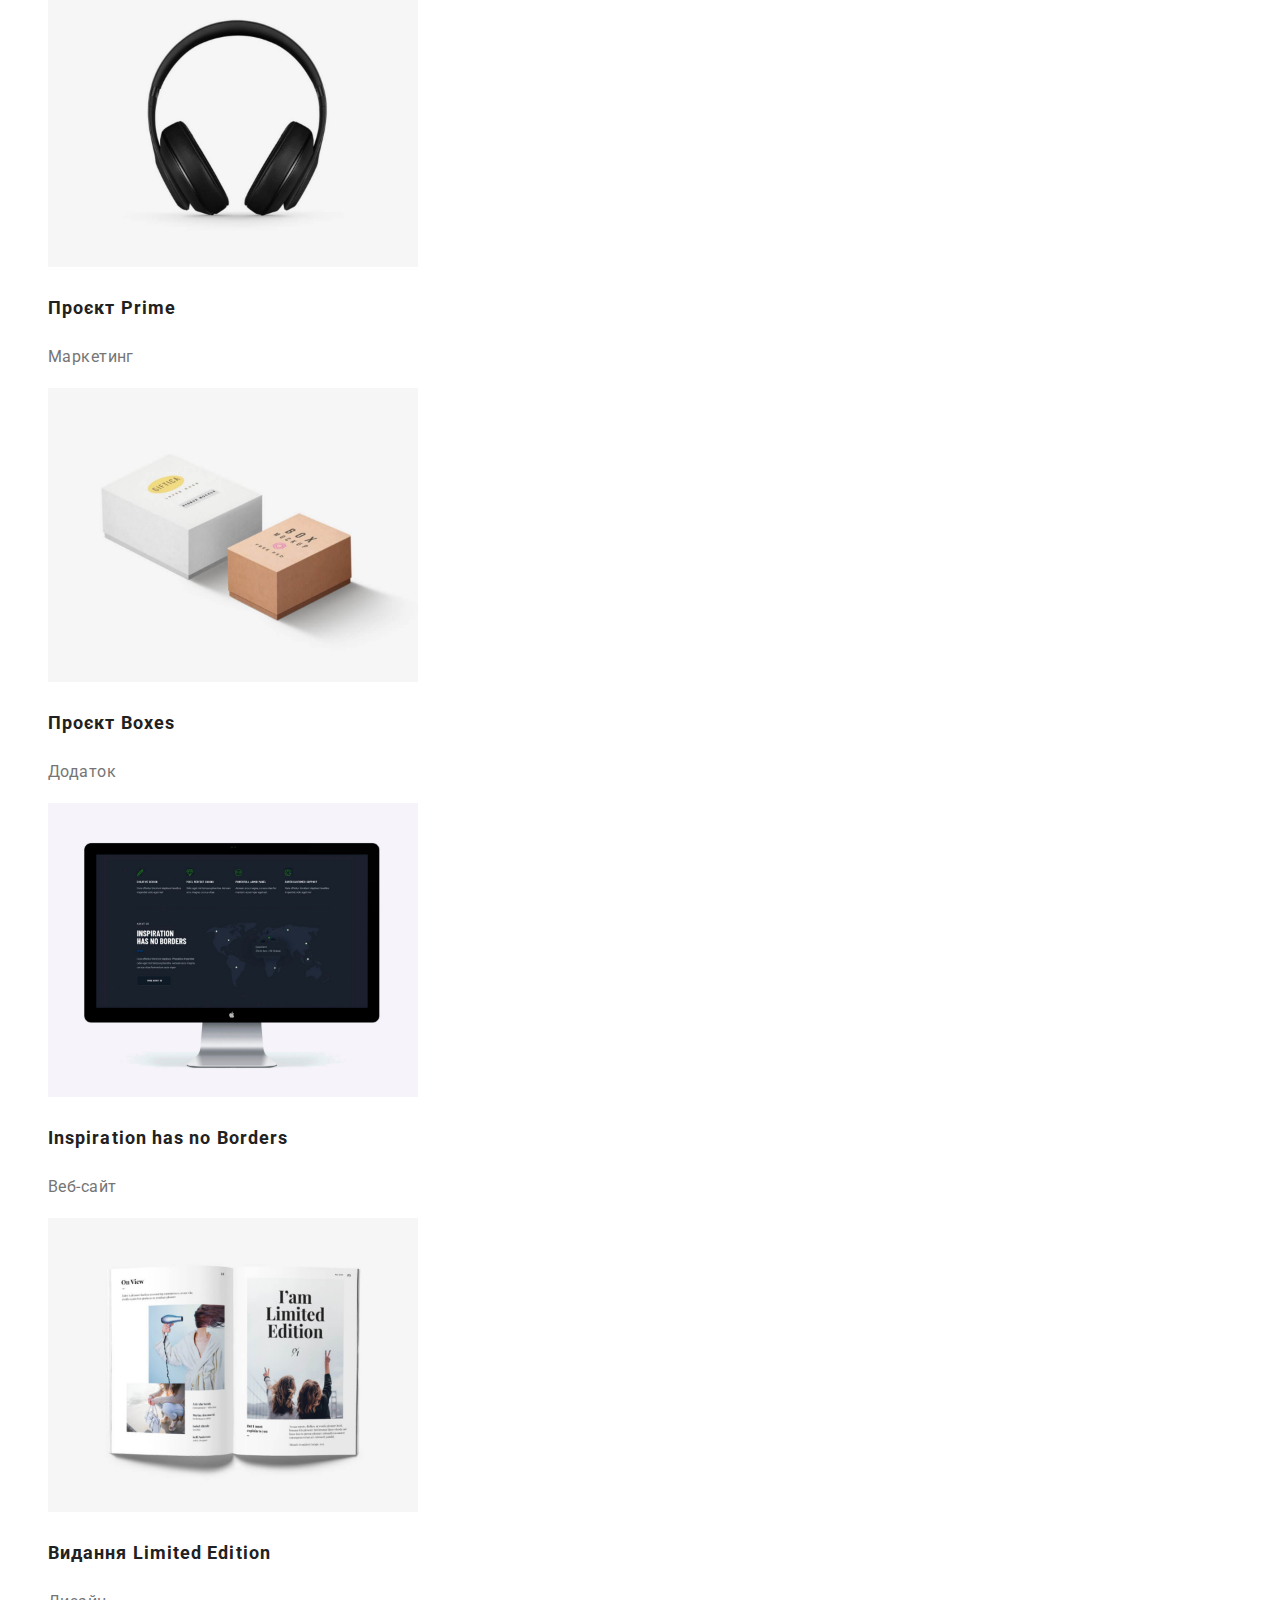
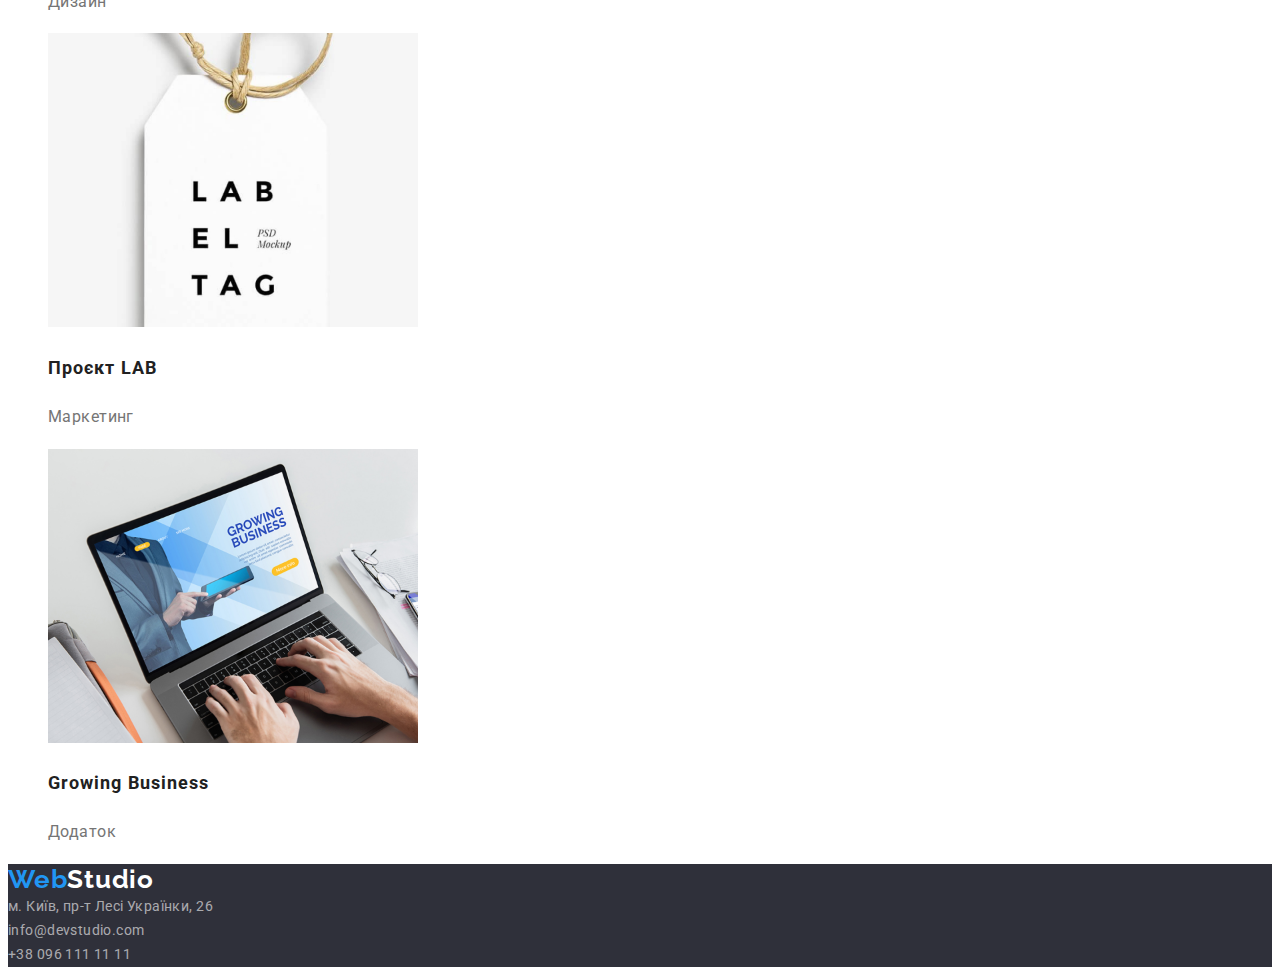
==== commit ac8ca404: "додає підсвітку поточної сторінки" ====
--- a/portfolio.html
+++ b/portfolio.html
@@ -20,7 +20,7 @@
         >
         <ul class="site-nav list">
           <li>
-            <a href="/index.html" class="link">Студія</a>
+            <a href="./index.html" class="link">Студія</a>
           </li>
           <li>
             <a href="./portfolio.html" class="link current">Портфоліо</a>
@@ -166,7 +166,7 @@
     </main>
 
     <footer class="contacts">
-      <a href="/" class="logo" lang="en"
+      <a href="./index.html" class="logo" lang="en"
         ><span class="accent">Web</span>Studio</a
       >
       <address>
--- a/css/styles.css
+++ b/css/styles.css
@@ -39,12 +39,16 @@
 
 .link {
     text-decoration: none;
+    color: var(--title-text-color);
 }
 
 
 
 /* Site-nav */
 
+.site-nav .link.current {
+    color: var(--accent-color);
+}
 .site-nav {
     color: var(--title-text-color);
     letter-spacing: 0.02em;
@@ -69,10 +73,6 @@
 
 .contact-nav .link:hover,
 .contact-nav .link:focus {
-    color: var(--accent-color);
-}
-
-.site-nav .link.current {
     color: var(--accent-color);
 }
 
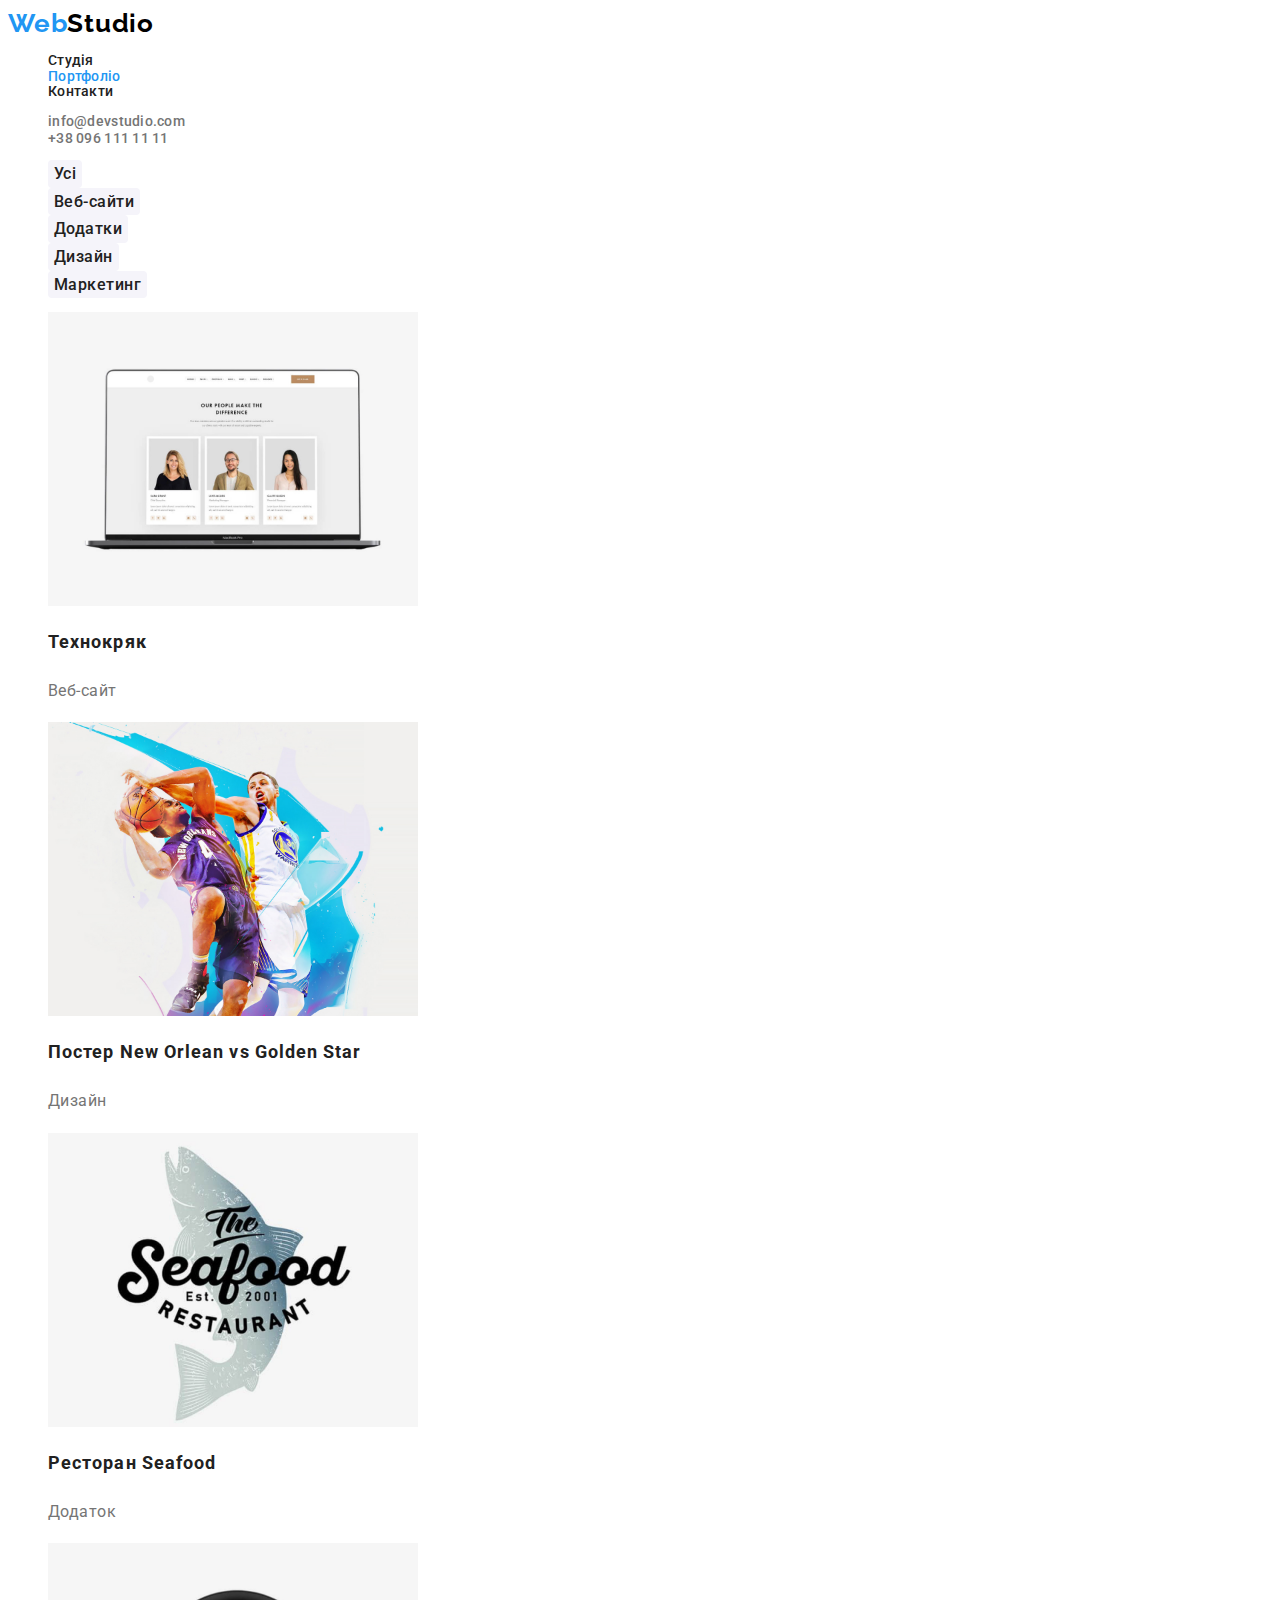
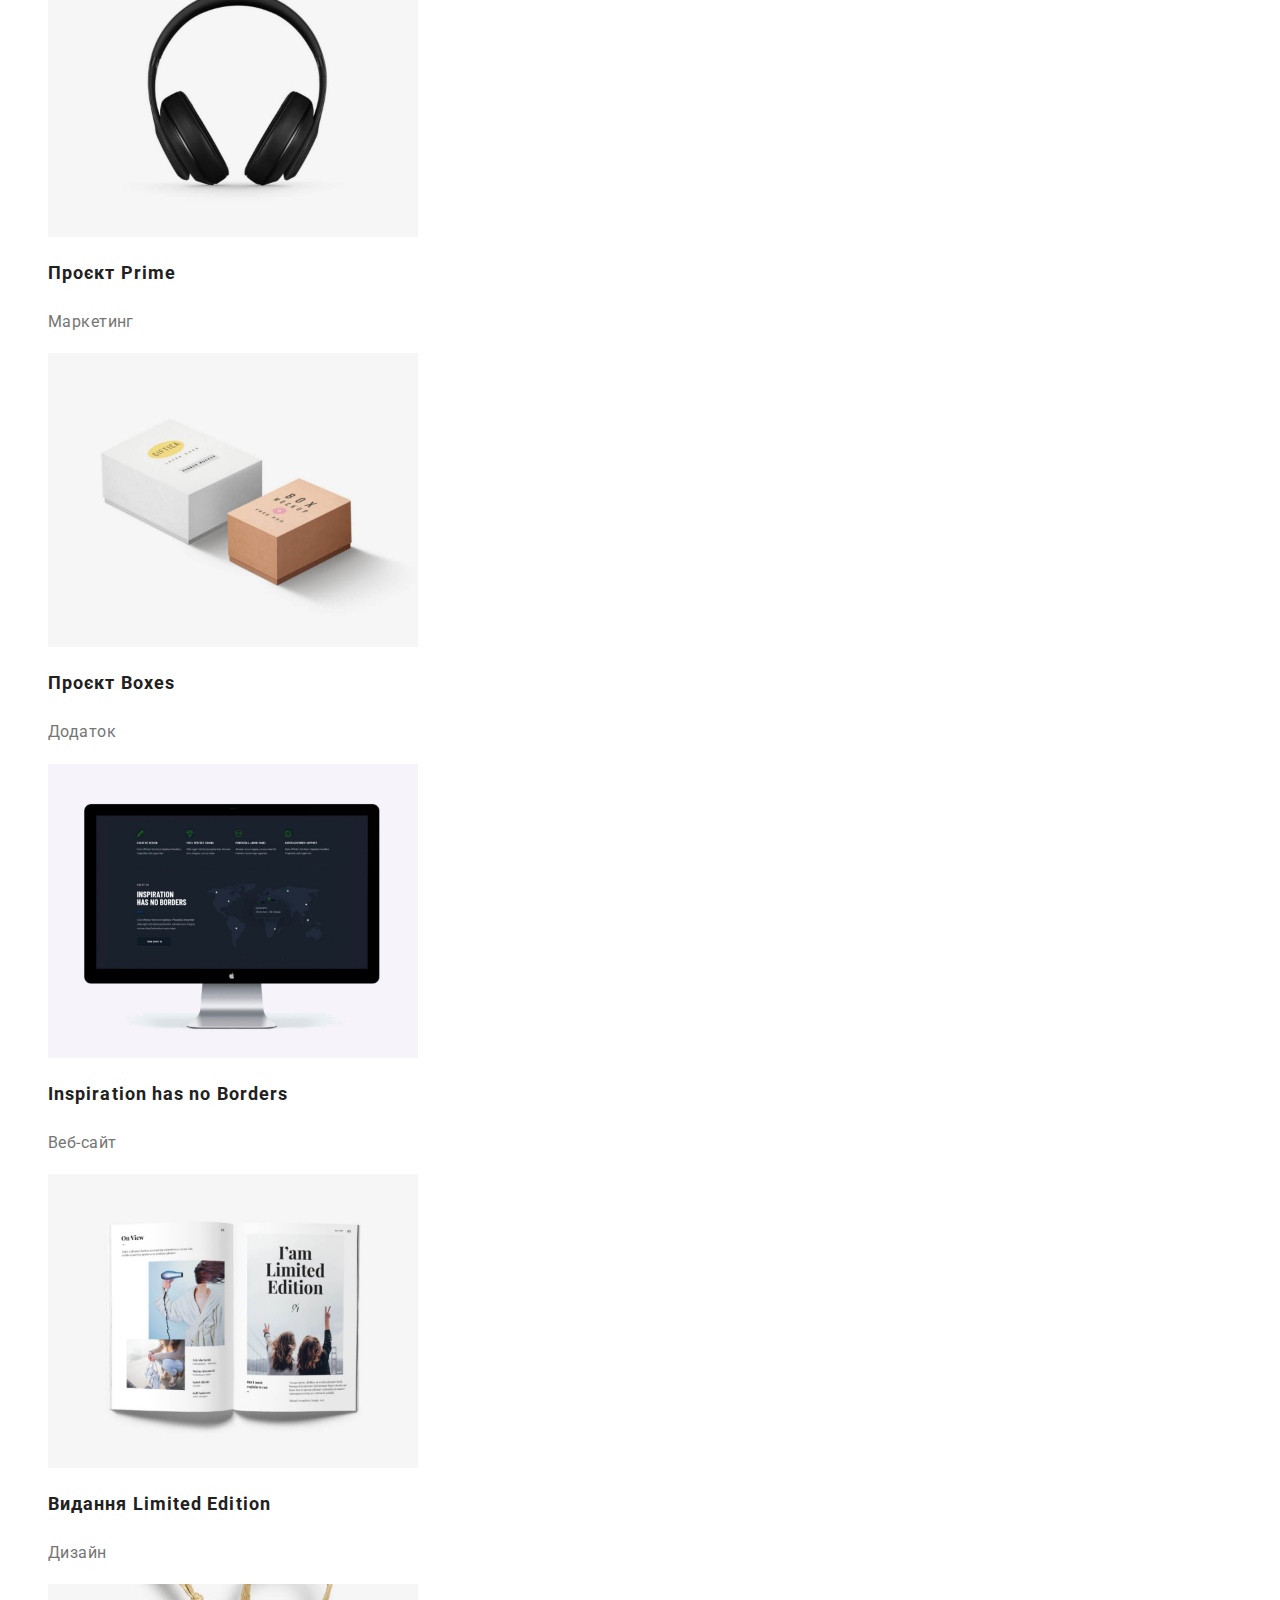
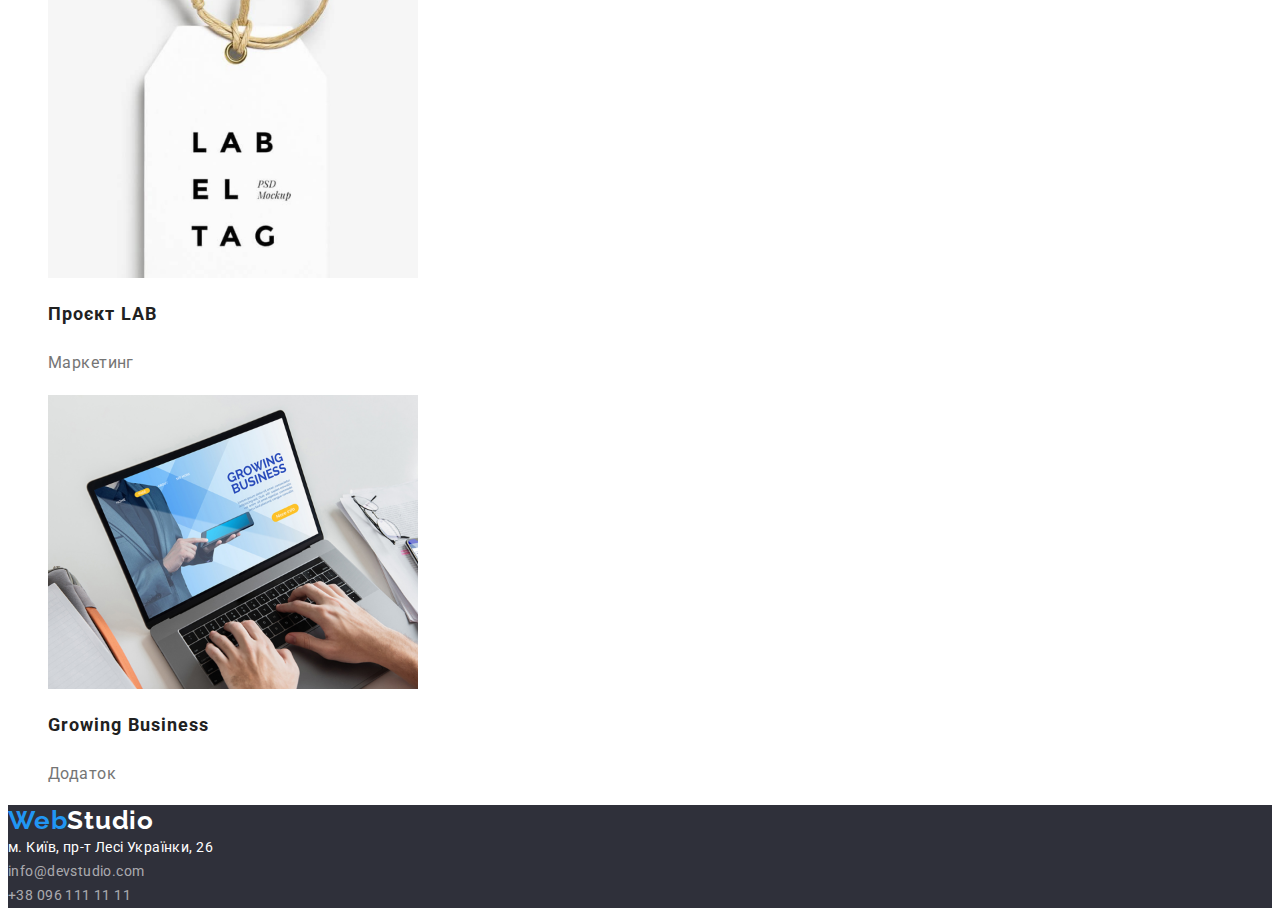
==== commit 624fc28e: "додає виправлення шрифтам (верхній регістр) та колір локації у футері" ====
--- a/portfolio.html
+++ b/portfolio.html
@@ -26,7 +26,7 @@
             <a href="./portfolio.html" class="link current">Портфоліо</a>
           </li>
           <li>
-            <a href="/" class="link">Контакти</a>
+            <a href="#" class="link">Контакти</a>
           </li>
         </ul>
       </nav>
@@ -174,7 +174,7 @@
           href="https://goo.gl/maps/CPtrU1FHBa2aNyZL9"
           target="_blank"
           rel="noopener noreferrer nofollow"
-          class="link"
+          class="link location"
           >м. Київ, пр-т Лесі Українки, 26</a
         ><br />
 
--- a/css/styles.css
+++ b/css/styles.css
@@ -14,9 +14,7 @@
   
     font-family: Roboto, sans-serif;
     letter-spacing: 0.03em;
-    font-weight: 400;
-    font-size: 14px;
-    line-height: 1.7;
+    font-size: 14px;
 }
 
 .logo{
@@ -93,6 +91,7 @@
 }
 
 .hero-button { 
+    font-family: Roboto, sans-serif;
     font-weight: 700;
     font-size: 16px;
     line-height: 1.9;
@@ -142,6 +141,9 @@
     line-height: 1.1;
 }
 
+.features .title {
+    text-transform: uppercase;
+}
 
 .portfolio .title {
     color: var(--title-text-color);
@@ -212,16 +214,19 @@
     color: var(--hero-text-color);
 }
 
+
 .contacts .link {
     text-decoration: none;
-    color: var(--hero-text-color);
-    font-weight: 400;
     font-style: normal;
     line-height: 1.7;
 
     color: rgba(255, 255, 255, 0.6);
 }
 
+.contacts .location {
+    color: var(--hero-text-color);
+}
+
 .contacts .link:hover,
 .contacts .link:focus {
     color: var(--accent-color);
